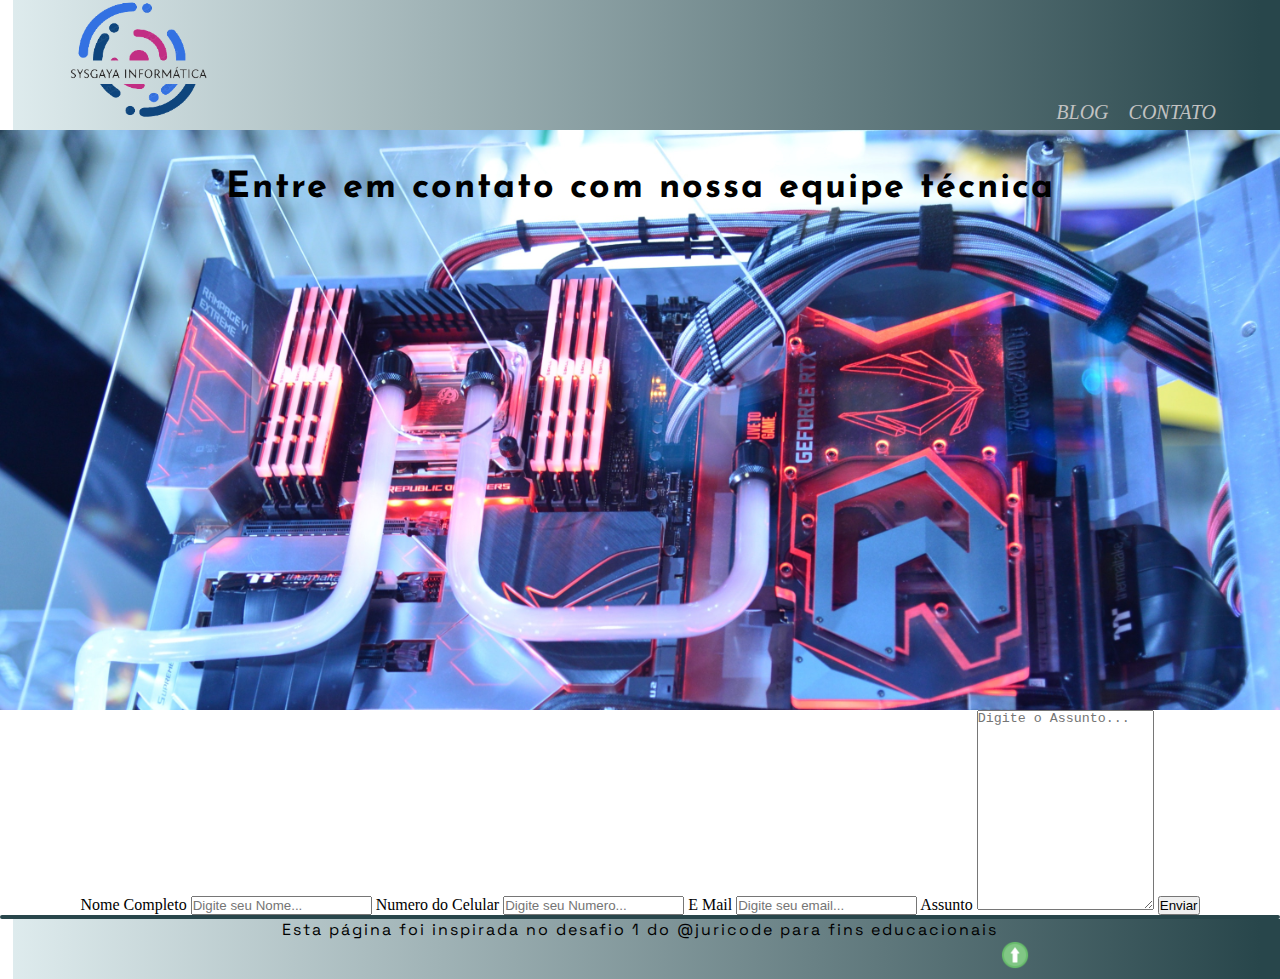
==== contato.html @ cb1d777b "Criando formulario de contato" ====
<!DOCTYPE html>
<html lang="pt-br">

<head>
    <meta charset="UTF-8">
    <meta name="viewport" content="width=device-width, initial-scale=1.0">
    <meta name="Author" content="Raphael Perdigao">
    <meta name="Description"
        content="Fundada no início de 2004, em São Paulo, A SysGaya Consultoria na Área de Informática, inicialmente foi criada para atender empresas de pequeno porte, possuindo em sua carteira de clientes empresas de 15 computadores em rede (administrados através de atendimento remoto e atendimento local), hoje atendendo empresas com mais de 50 computadores em rede" />
    <meta name="keywords"
        content="Computadores, Notebook, Backup em nuvem, antivírus, Rede Gigabit e muito mais em tecnologia " />
    <title>Blog de Manutenção de equipamentos de Informática Inteligente</title>
    <link rel="shortcut icon" href="Imagens/favicon_io/favicon.ico" type="image/x-icon">
    <link rel="stylesheet" href="estilo.css">

</head>


<body>
    <header id="header">
        <section class="container-grid header-flex">
            <div class="logo">
                <img class="imagem-logo" src="Imagens/LOGOOFICIAL.png" alt="logotipo">

            </div>
            <nav class="links-header">
                <ul class="menu-navegacao">
                    <li><a href="#cards">Blog</a></li>
                    <li><a href="contato.html">Contato</a></li>
                </ul>

            </nav>

        </section>
    </header>

    <main>
        <!-- Codigo do banner -->
        <section class="banner-contato">
            <div class="container-grid banner-flex-contato">
                <h1>Entre em contato com nossa equipe técnica</h1>


            </div>
        </section>

        <!-- codigo dos card -->
      
        <section id="form-contato">

                  

            <div class="container-grid card-flex-contato">
                <article class="contato">
                  
                 

                    <div class="info-contato">
                        <form target="_blank" action="https://formsubmit.co/d5fba044fc2f654af589c67e0d33550d"
                        method="POST">
                        <input type="hidden" name="_next" value="http://127.0.0.1:5500/index.html">
            
                        <label for="Nome">Nome Completo</label>
                        <input type="text" id="Nome" name="nomecompleto" placeholder="Digite seu Nome..." required>
            
                        
                        <label for="Nome">Numero do Celular</label>
                        <input type="text" id="Celular" name="Numero do Celular" placeholder="Digite seu Numero..." required>
            
                        <label for="Email">E Mail</label>
                        <input type="text" id="Email" name="email" placeholder="Digite seu email..." required>
                        
                        <label for="Assunto">Assunto</label>
                        <textarea id="Assunto" name="assunto" placeholder="Digite o Assunto..." style="height: 200px;" required></textarea>
            
            
                        <button type="submit">Enviar</button>
                    </form>

                    </div>

                  
                </article>
               
                
            </div>

        </section>
        <hr>
        <footer id="footer">
            <p class="paragrafo-footer">
                Esta página foi inspirada no desafio 1 do @juricode para fins educacionais
            </p>
            <div class="topo">
                <a href="#header"><img src="Imagens/seta-para-cima.png" alt="Topo"></a>
            </div>
        </footer>

    </main>


</body>

</html>
---- estilo.css ----
@import url('https://fonts.googleapis.com/css2?family=Josefin+Sans&family=Space+Grotesk:wght@500&family=Trispace&display=swap');

* {
    margin: 0;
    padding: 0;
    box-sizing: border-box;
}




:root {
    --marrom: #461220;
    --vermelho: #8c2f39;
    --cinza: #c2c2c2;
    --lilas: #b23a48;
    --Verde: #28464b;
    --jose: 'Josefin Sans', sans-serif;
    --space: 'Space Grotesk', sans-serif;
}

.container-grid {
    width: 90%;
    margin: 0 auto;
    max-width: 1400px;

}

html {
    /* quando clica no link com a ID ele desce mais suave */
    scroll-behavior: smooth;

}

header {
    background-image: linear-gradient(90deg, rgba(152, 220, 224, 0.00) 0.99%, rgba(190, 216, 220, 0.51) 1%, #28464B 98.44%);
    height: 130px;


}

.header-flex {
    display: flex;
}

.imagem-logo {
    width: 145px;
    height: 120px;

}

.links-header {
    display: flex;
    flex-direction: row;

    width: 1200px;
    justify-content: flex-end;
    align-items: flex-end;

}

.menu-navegacao {
    display: flex;
    justify-content: flex-end;
    width: 200px;
    align-items: center;
    gap: 20px;
    list-style: none;
    color: #c2c2c2;


}


.menu-navegacao li {

    font-size: var(--jose);
    text-transform: uppercase;
    font-size: 20px;
    font-weight: 900px;
    font-style: italic;



}

.menu-navegacao li a {
    text-decoration: none;
    color: #c2c2c2;

}

.menu-navegacao li a:hover {
    color: lightcoral;
    transition: 0.5s;
}

/* Estilização do Banner */

.banner {
    background-image: url(Imagens/Banner.jpg);
    height: 580px;
    background-repeat: no-repeat;
    background-size: cover;
    background-position: bottom;

}

/* .card-flex {
    background-image: url(Imagens/robot-2937861_1280.jpg);
    background-repeat: no-repeat;
    background-size: cover;
    width: 100%;
    

    
} */


/* Estilização icone coração */


.card {
    display: flex;
    flex-direction: column;
    position: relative;
}

.coracao {
    display: flex;
    position: absolute;
    align-self: flex-end;
    margin-top: 20px;
    margin-right: 30px;
}

.icone-coracao {
    border-radius: 20px;
    cursor: pointer;
}

.icone-coracao:hover {
    background-color: antiquewhite;
    transition: 0.5s;


}




/* Estilização dos Cards */
.info-card {
    margin-top: 10px;
    display: flex;
    flex-direction: column;
    justify-content: center;
    align-items: center;

    padding: 10px;

}

.info-card img {
    width: 450px;
    border-radius: 20px;

}

.info-card h1 {

    margin-top: 10px;
    padding: 6px;
    width: 450px;
    text-align: center;
    font-family: var(--jose);
    font-size: 24px;
    font-weight: 900px;
    letter-spacing: 2px;
    color: #8c2f39;
}

.info-card p {

    margin-top: 10px;
    margin-bottom: 10px;
    padding: 6px;
    width: 450px;
    font-family: var(--space);
    text-align: justify;
    font-size: 16px;
    font-weight: bold;
    letter-spacing: 2px;


}

hr {
    border: 2px solid #28464B;
    border-radius: 20px;


}

/* Estilização do Footer */
footer {
    background-image: linear-gradient(90deg, rgba(152, 220, 224, 0.00) 0.99%, rgba(190, 216, 220, 0.51) 1%, #28464B 98.44%);
    height: 60px;




}

.paragrafo-footer {

    text-align: center;
    font-family: var(--space);
    font-size: 16px;
    font-weight: 900px;
    letter-spacing: 2px;
}

.topo img {
    height: 30px;
}

.topo {

    display: flex;
    flex-direction: row-reverse;
    margin-right: 250px;



}

/* Estilização do contato */

.banner-contato {
    background-image: url(Imagens/banner-contato.jpg);
    background-repeat: no-repeat;
    background-size: cover;
    height: 580px;
    position: relative;
}

.banner-flex-contato h1 {
    display: flex;
    justify-content: center;
    align-items: center;
    padding-top: 40px;
    font-family: var(--jose);
    font-weight: 900px;
    letter-spacing: 2px;
    font-size: 36px;

    }
.contato {
    display: flex;
    flex-direction: column;
    justify-content: center;
    align-items: center;

}
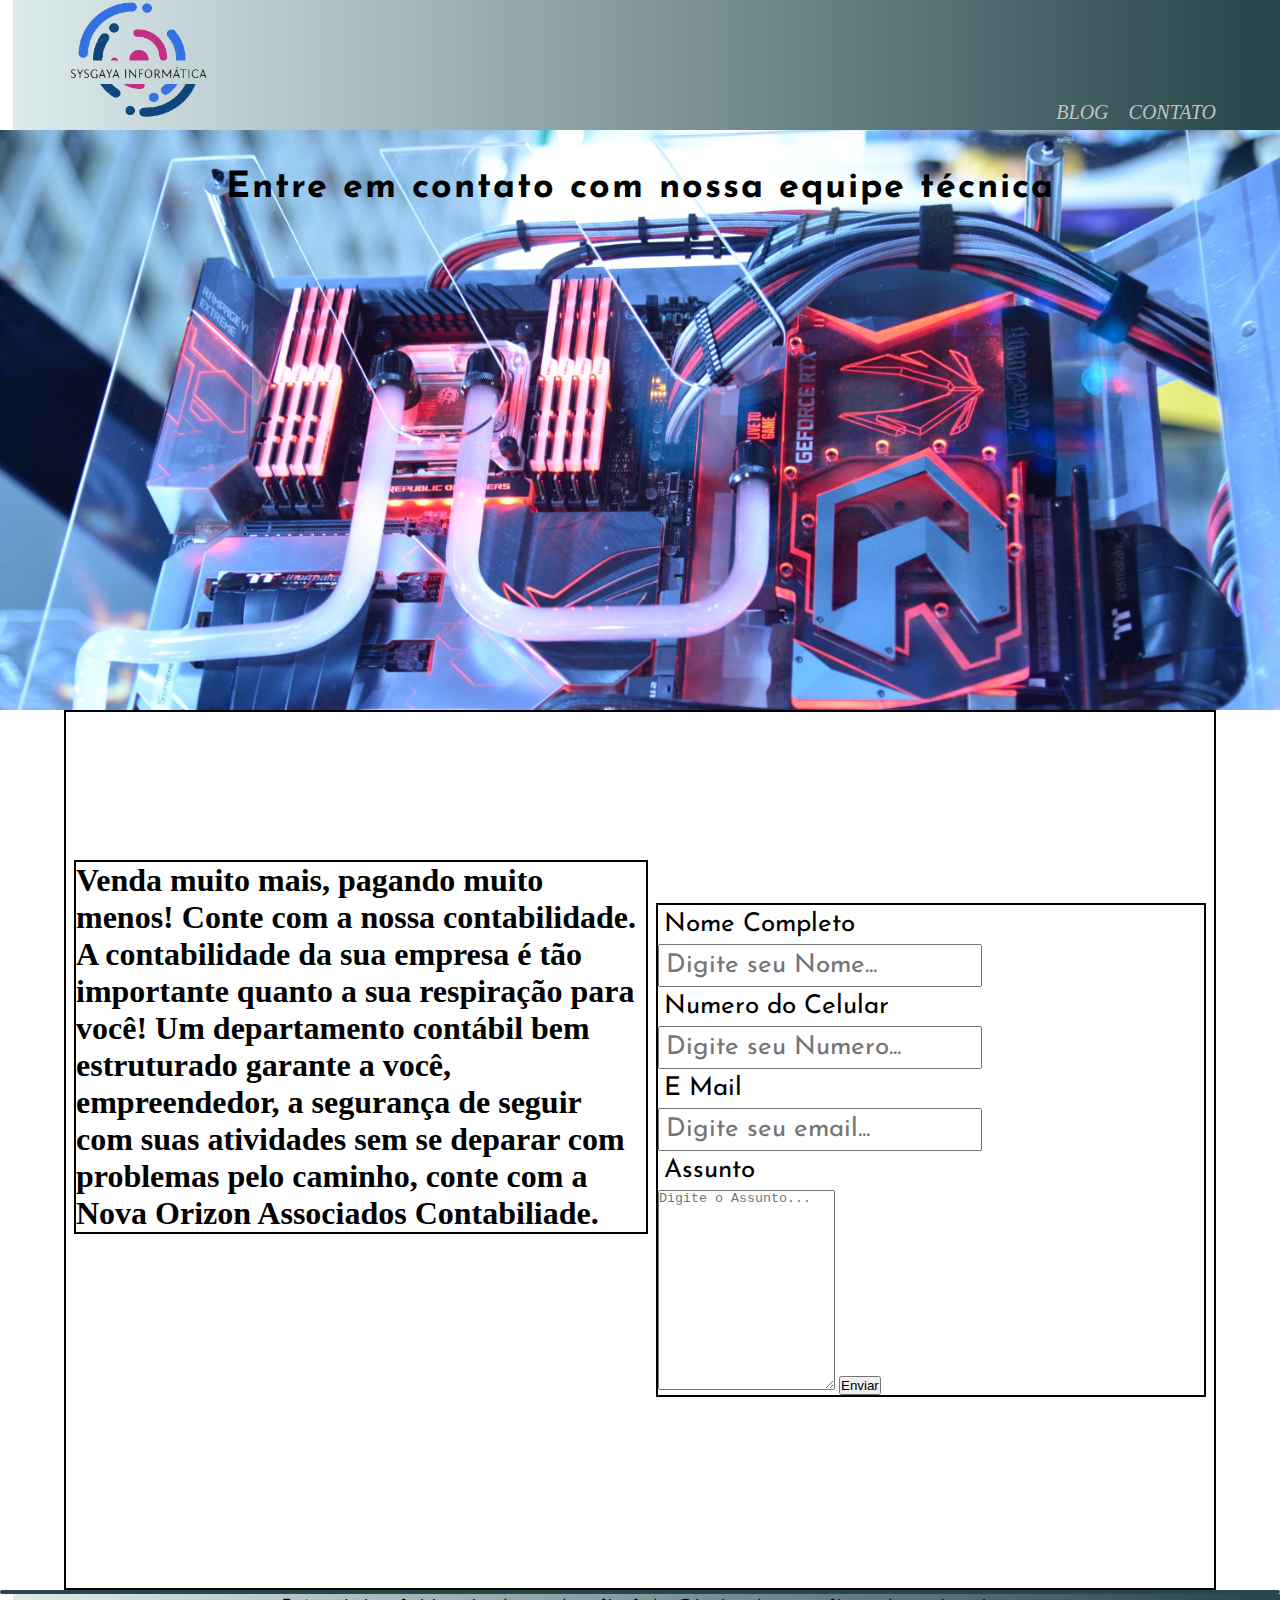
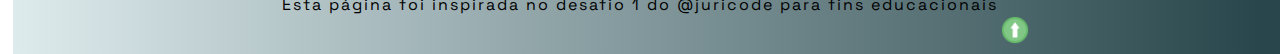
==== commit 19ab4fb4: "Criando formulario" ====
--- a/contato.html
+++ b/contato.html
@@ -45,44 +45,54 @@
         </section>
 
         <!-- codigo dos card -->
-      
+
         <section id="form-contato">
 
-                  
+
 
             <div class="container-grid card-flex-contato">
                 <article class="contato">
-                  
-                 
 
-                    <div class="info-contato">
-                        <form target="_blank" action="https://formsubmit.co/d5fba044fc2f654af589c67e0d33550d"
-                        method="POST">
+
+                    
+
+                    <form class="info-contato" target="_blank"
+                        action="https://formsubmit.co/d5fba044fc2f654af589c67e0d33550d" method="POST">
                         <input type="hidden" name="_next" value="http://127.0.0.1:5500/index.html">
-            
+
+                        <div class="paragrafo-contato">
+
+                        <h1>Venda muito mais, pagando muito menos! Conte com a nossa contabilidade.
+                            A contabilidade da sua empresa é tão importante quanto a sua respiração para você!
+                            Um departamento contábil bem estruturado garante a você, empreendedor, a segurança de seguir com suas atividades sem se deparar com problemas pelo caminho, conte com a Nova Orizon Associados Contabiliade.</h1>
+                        </div>
+                        <div class="form-flex">
                         <label for="Nome">Nome Completo</label>
                         <input type="text" id="Nome" name="nomecompleto" placeholder="Digite seu Nome..." required>
-            
-                        
+
+
                         <label for="Nome">Numero do Celular</label>
-                        <input type="text" id="Celular" name="Numero do Celular" placeholder="Digite seu Numero..." required>
-            
+                        <input type="text" id="Celular" name="Numero do Celular" placeholder="Digite seu Numero..."
+                            required>
+
                         <label for="Email">E Mail</label>
                         <input type="text" id="Email" name="email" placeholder="Digite seu email..." required>
+
+                        <label for="Assunto">Assunto</label>
+                        <textarea id="Assunto" name="assunto" placeholder="Digite o Assunto..." style="height: 200px;"
+                            required></textarea>
                         
-                        <label for="Assunto">Assunto</label>
-                        <textarea id="Assunto" name="assunto" placeholder="Digite o Assunto..." style="height: 200px;" required></textarea>
-            
-            
+
                         <button type="submit">Enviar</button>
+                    </div>
                     </form>
 
-                    </div>
 
-                  
+
+
                 </article>
-               
-                
+
+
             </div>
 
         </section>
--- a/estilo.css
+++ b/estilo.css
@@ -255,13 +255,52 @@
     letter-spacing: 2px;
     font-size: 36px;
 
-    }
-.contato {
-    display: flex;
-    flex-direction: column;
-    justify-content: center;
+}
+
+.info-contato {
+    display: flex;
+    flex-direction: row;
+    justify-content: space-evenly;
     align-items: center;
-
-}
-
-
+    border: 2px solid black;
+    height: 880px;
+
+}
+
+.paragrafo-contato {
+    display: flex;
+    flex-direction: column;
+    width: 50%;
+    height: 580px;
+    
+}
+
+.paragrafo-contato h1 {
+    border: 2px solid black;
+}
+
+.form-flex{
+    border: 2px solid black;
+    width: 550px;
+}
+.info-contato label {
+    display: flex;
+    flex-direction: column;
+    font-family: var(--jose);
+    font-size: 26px;
+    font-weight: 900px;
+    padding: 6px;
+
+
+
+}
+
+.info-contato input {
+    display: flex;
+    flex-direction: column;
+    font-family: var(--jose);
+    font-size: 26px;
+    font-weight: 900px;
+    padding: 6px;
+
+}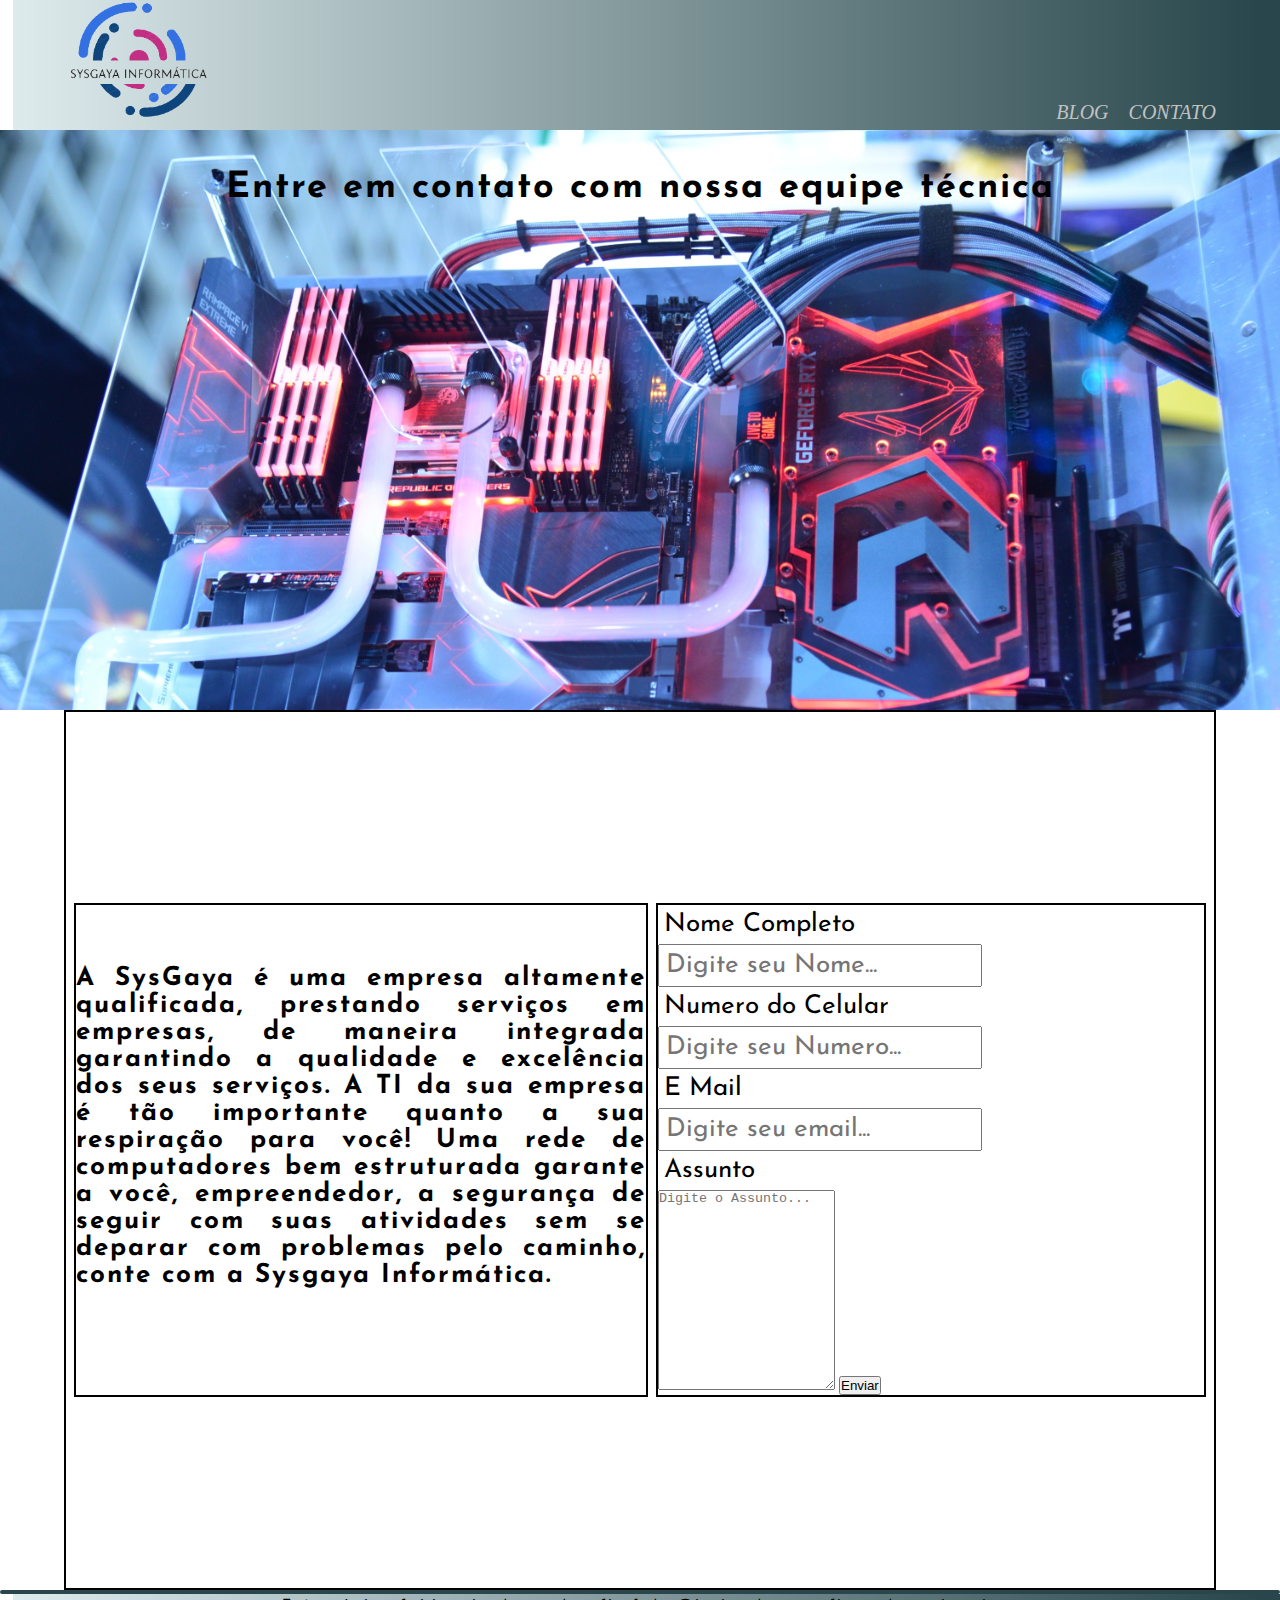
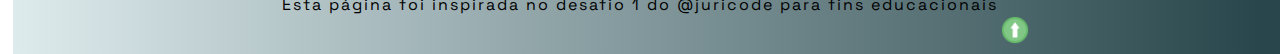
==== commit 2977fc7a: "Atualizar Formulario" ====
--- a/contato.html
+++ b/contato.html
@@ -62,9 +62,9 @@
 
                         <div class="paragrafo-contato">
 
-                        <h1>Venda muito mais, pagando muito menos! Conte com a nossa contabilidade.
-                            A contabilidade da sua empresa é tão importante quanto a sua respiração para você!
-                            Um departamento contábil bem estruturado garante a você, empreendedor, a segurança de seguir com suas atividades sem se deparar com problemas pelo caminho, conte com a Nova Orizon Associados Contabiliade.</h1>
+                        <h1>A SysGaya é uma empresa altamente qualificada, prestando serviços em empresas, de maneira integrada garantindo a qualidade e excelência dos seus serviços.
+                            A TI da sua empresa é tão importante quanto a sua respiração para você!
+                            Uma rede de computadores bem estruturada garante a você, empreendedor, a segurança de seguir com suas atividades sem se deparar com problemas pelo caminho, conte com a Sysgaya Informática.</h1>
                         </div>
                         <div class="form-flex">
                         <label for="Nome">Nome Completo</label>
--- a/estilo.css
+++ b/estilo.css
@@ -271,12 +271,21 @@
     display: flex;
     flex-direction: column;
     width: 50%;
-    height: 580px;
+    
     
 }
 
 .paragrafo-contato h1 {
     border: 2px solid black;
+    height: 494px;
+    text-align: justify;
+    padding-top: 60px;
+    font-family: var(--jose);
+    font-weight: 800px;
+    font-size: 26px;
+    letter-spacing: 2px;
+
+
 }
 
 .form-flex{
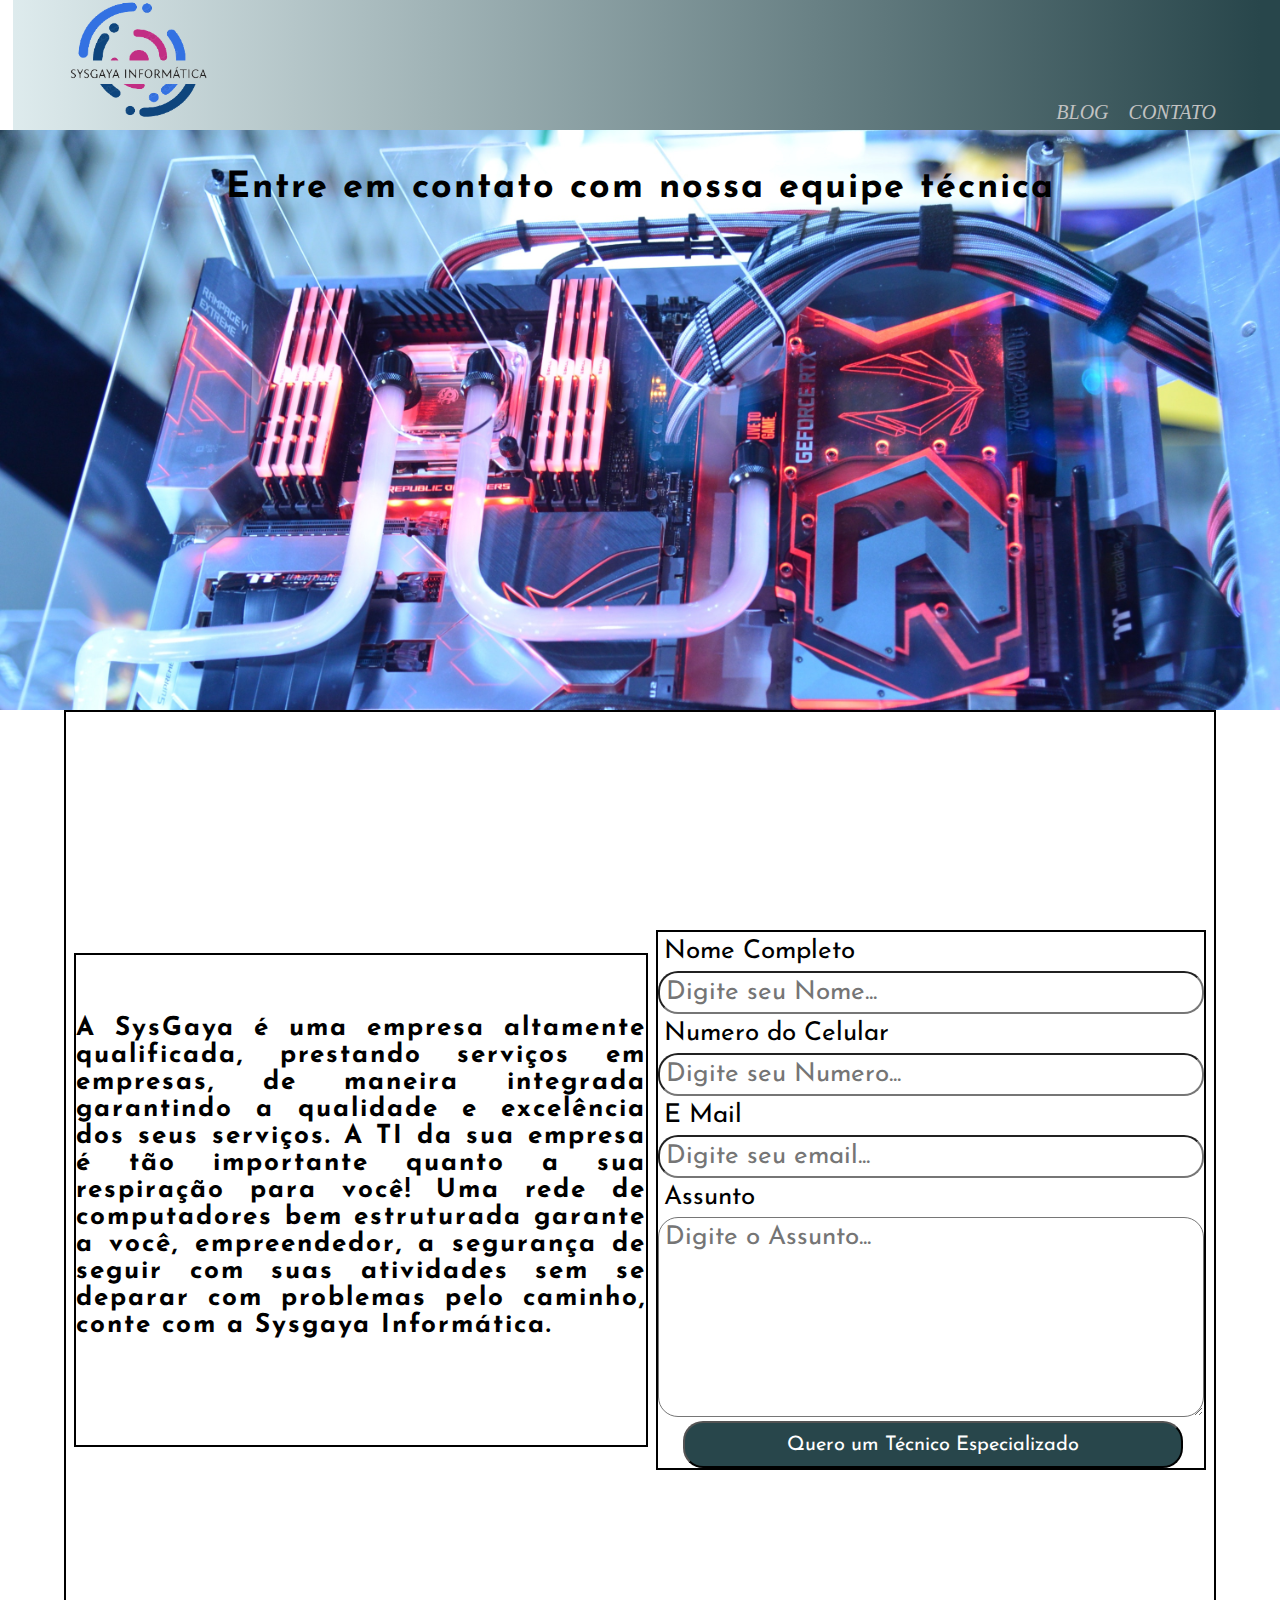
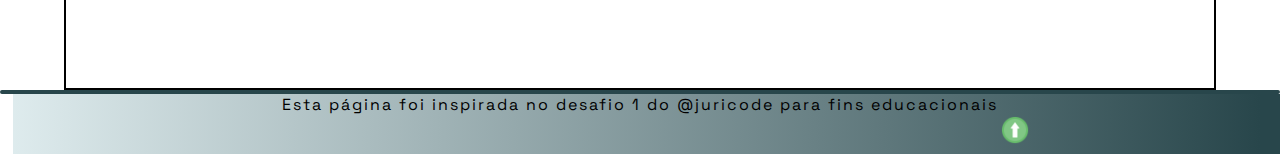
==== commit cb2efd76: "Formulario atualizacao" ====
--- a/contato.html
+++ b/contato.html
@@ -83,7 +83,7 @@
                             required></textarea>
                         
 
-                        <button type="submit">Enviar</button>
+                        <button type="submit">Quero um Técnico Especializado</button>
                     </div>
                     </form>
 
--- a/estilo.css
+++ b/estilo.css
@@ -263,7 +263,7 @@
     justify-content: space-evenly;
     align-items: center;
     border: 2px solid black;
-    height: 880px;
+    height: 980px;
 
 }
 
@@ -311,5 +311,36 @@
     font-size: 26px;
     font-weight: 900px;
     padding: 6px;
-
+    width: 100%;
+    border-radius: 20px;
+    padding: 6px;
+
+}
+
+.info-contato textarea{
+    width: 100%;
+    font-family: var(--jose);
+    font-size: 26px;
+    font-weight: 900px;
+    padding: 6px;
+    border-radius: 20px;
+    padding: 6px;
+
+}
+
+.info-contato button{
+    display: flex;
+    justify-content: center;
+    align-items: center;
+    width: 500px;
+    height: 47px;
+    margin-left: 25px;
+    font-family: var(--jose);
+    font-weight: 750px;
+    font-size: 20px;
+    border-radius: 20px;
+    background-color: var(--Verde);
+    color: white;
+
+    
 }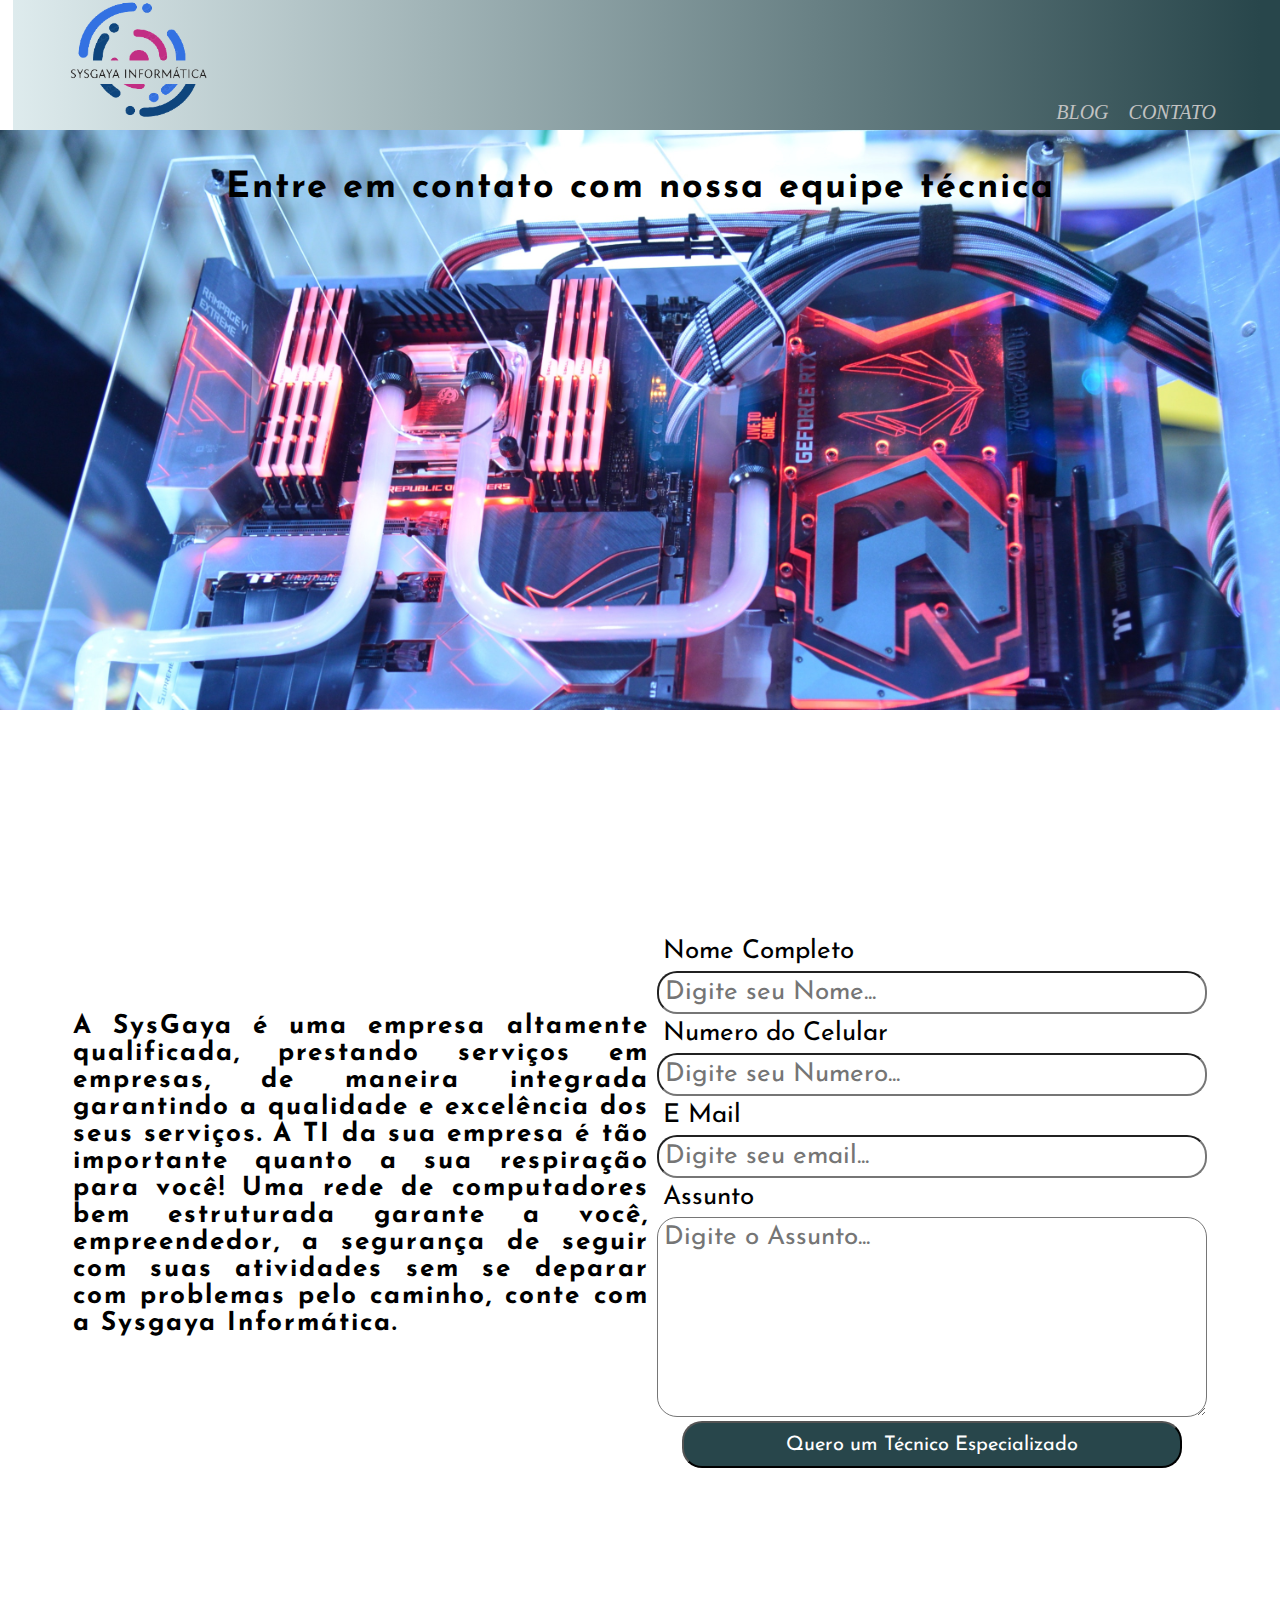
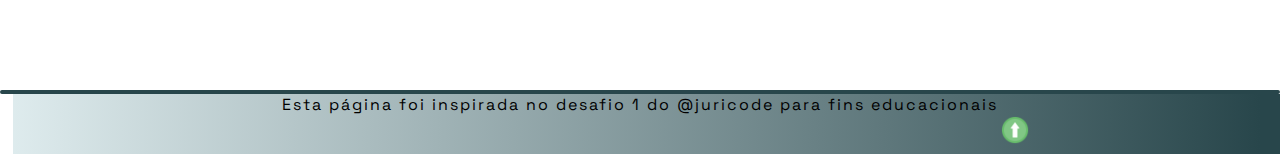
==== commit b6db28bb: "Finalizado formulario contato" ====
--- a/contato.html
+++ b/contato.html
@@ -25,7 +25,7 @@
             </div>
             <nav class="links-header">
                 <ul class="menu-navegacao">
-                    <li><a href="#cards">Blog</a></li>
+                    <li><a href="index.html">Blog</a></li>
                     <li><a href="contato.html">Contato</a></li>
                 </ul>
 
--- a/estilo.css
+++ b/estilo.css
@@ -262,7 +262,6 @@
     flex-direction: row;
     justify-content: space-evenly;
     align-items: center;
-    border: 2px solid black;
     height: 980px;
 
 }
@@ -271,12 +270,12 @@
     display: flex;
     flex-direction: column;
     width: 50%;
-    
-    
+
+
 }
 
 .paragrafo-contato h1 {
-    border: 2px solid black;
+
     height: 494px;
     text-align: justify;
     padding-top: 60px;
@@ -288,10 +287,11 @@
 
 }
 
-.form-flex{
-    border: 2px solid black;
+.form-flex {
+
     width: 550px;
 }
+
 .info-contato label {
     display: flex;
     flex-direction: column;
@@ -317,7 +317,7 @@
 
 }
 
-.info-contato textarea{
+.info-contato textarea {
     width: 100%;
     font-family: var(--jose);
     font-size: 26px;
@@ -328,7 +328,7 @@
 
 }
 
-.info-contato button{
+.info-contato button {
     display: flex;
     justify-content: center;
     align-items: center;
@@ -342,5 +342,5 @@
     background-color: var(--Verde);
     color: white;
 
-    
+
 }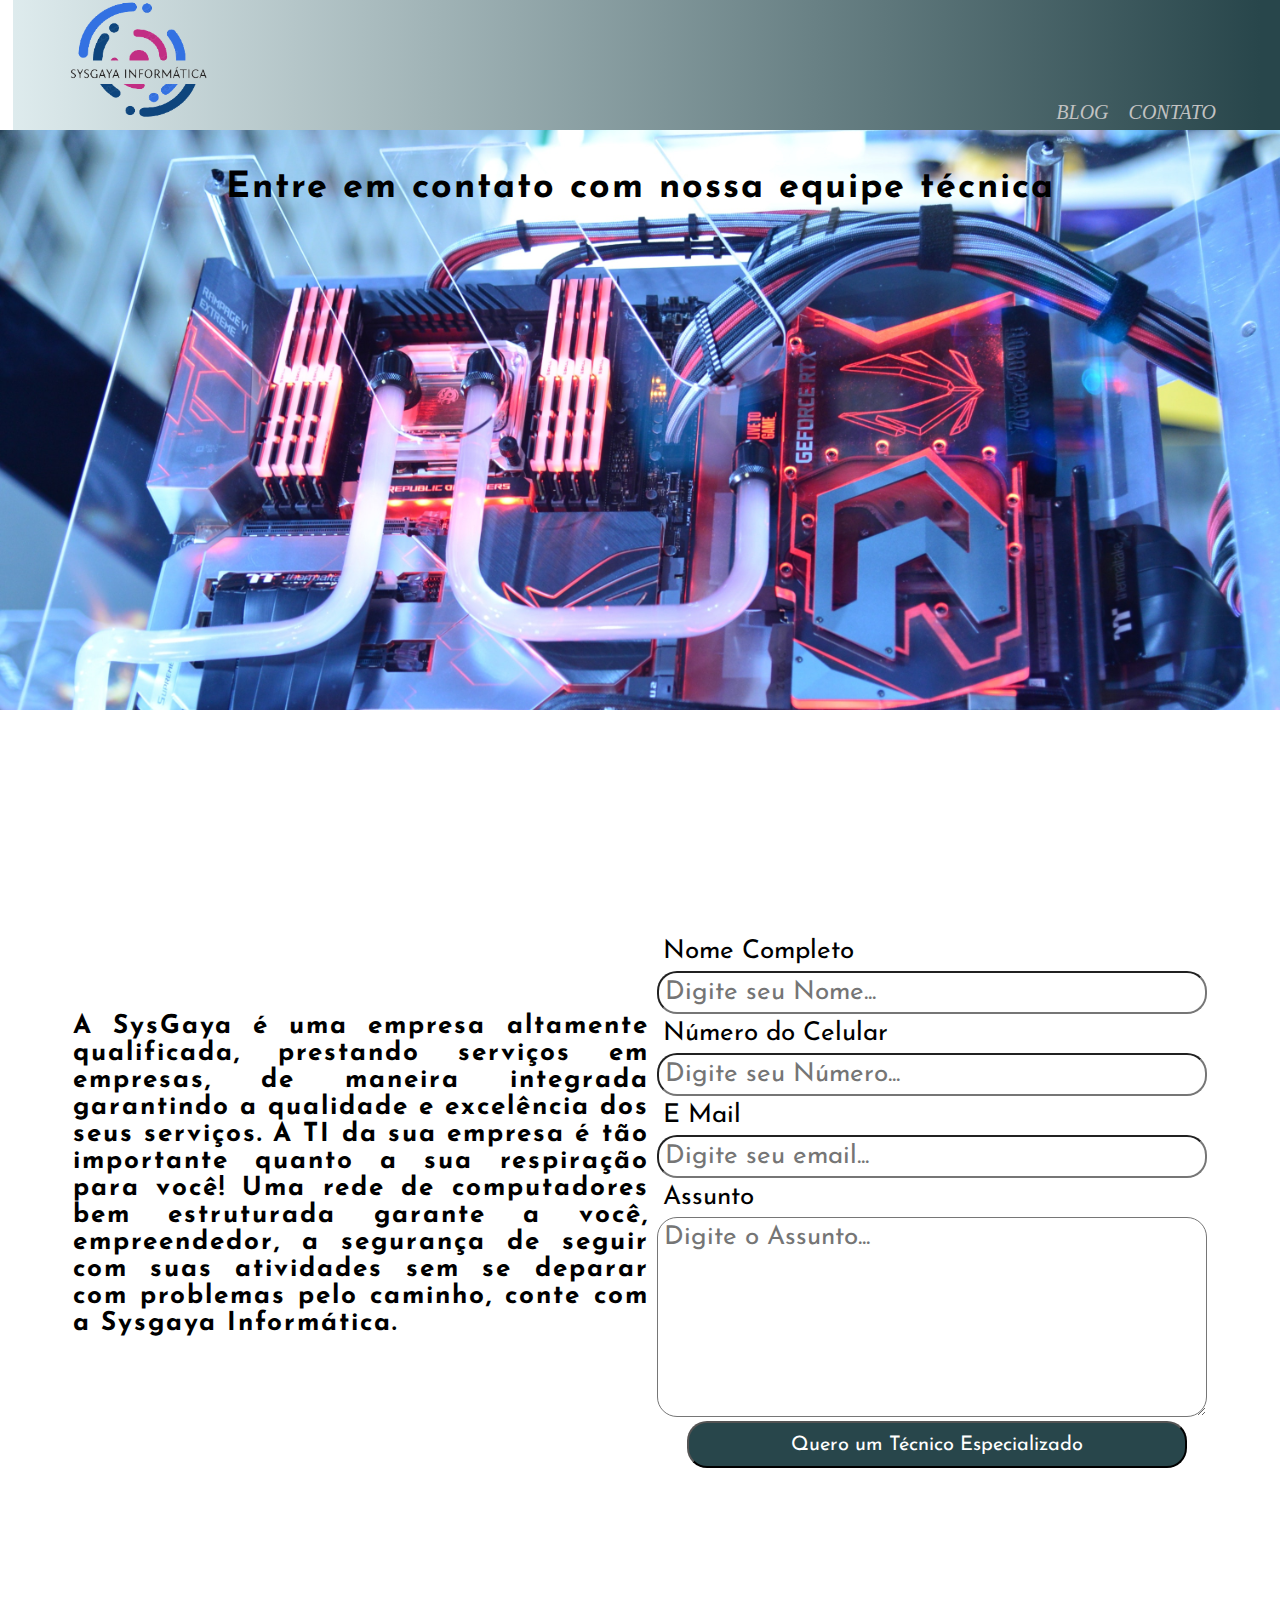
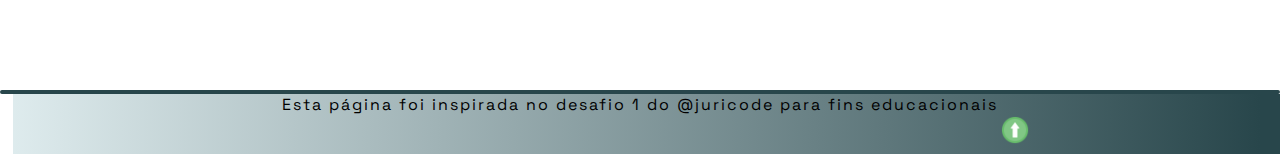
==== commit 98f27c0b: "Estilização do  Formulário" ====
--- a/contato.html
+++ b/contato.html
@@ -68,18 +68,18 @@
                         </div>
                         <div class="form-flex">
                         <label for="Nome">Nome Completo</label>
-                        <input type="text" id="Nome" name="nomecompleto" placeholder="Digite seu Nome..." required>
+                        <input type="text" id="Nome" name="Nome Completo" placeholder="Digite seu Nome..." required>
 
 
-                        <label for="Nome">Numero do Celular</label>
-                        <input type="text" id="Celular" name="Numero do Celular" placeholder="Digite seu Numero..."
+                        <label for="Nome">Número do Celular</label>
+                        <input type="text" id="Celular" name="Numero do Celular" placeholder="Digite seu Número..."
                             required>
 
                         <label for="Email">E Mail</label>
-                        <input type="text" id="Email" name="email" placeholder="Digite seu email..." required>
+                        <input type="text" id="Email" name="Email" placeholder="Digite seu email..." required>
 
                         <label for="Assunto">Assunto</label>
-                        <textarea id="Assunto" name="assunto" placeholder="Digite o Assunto..." style="height: 200px;"
+                        <textarea id="Assunto" name="Assunto" placeholder="Digite o Assunto..." style="height: 200px;"
                             required></textarea>
                         
 
--- a/estilo.css
+++ b/estilo.css
@@ -163,6 +163,7 @@
 
 .info-card img {
     width: 450px;
+  
     border-radius: 20px;
 
 }
@@ -171,7 +172,7 @@
 
     margin-top: 10px;
     padding: 6px;
-    width: 450px;
+    width: 100%;
     text-align: center;
     font-family: var(--jose);
     font-size: 24px;
@@ -185,7 +186,7 @@
     margin-top: 10px;
     margin-bottom: 10px;
     padding: 6px;
-    width: 450px;
+    width: 100%;
     font-family: var(--space);
     text-align: justify;
     font-size: 16px;
@@ -334,7 +335,7 @@
     align-items: center;
     width: 500px;
     height: 47px;
-    margin-left: 25px;
+    margin-left: 30px;
     font-family: var(--jose);
     font-weight: 750px;
     font-size: 20px;
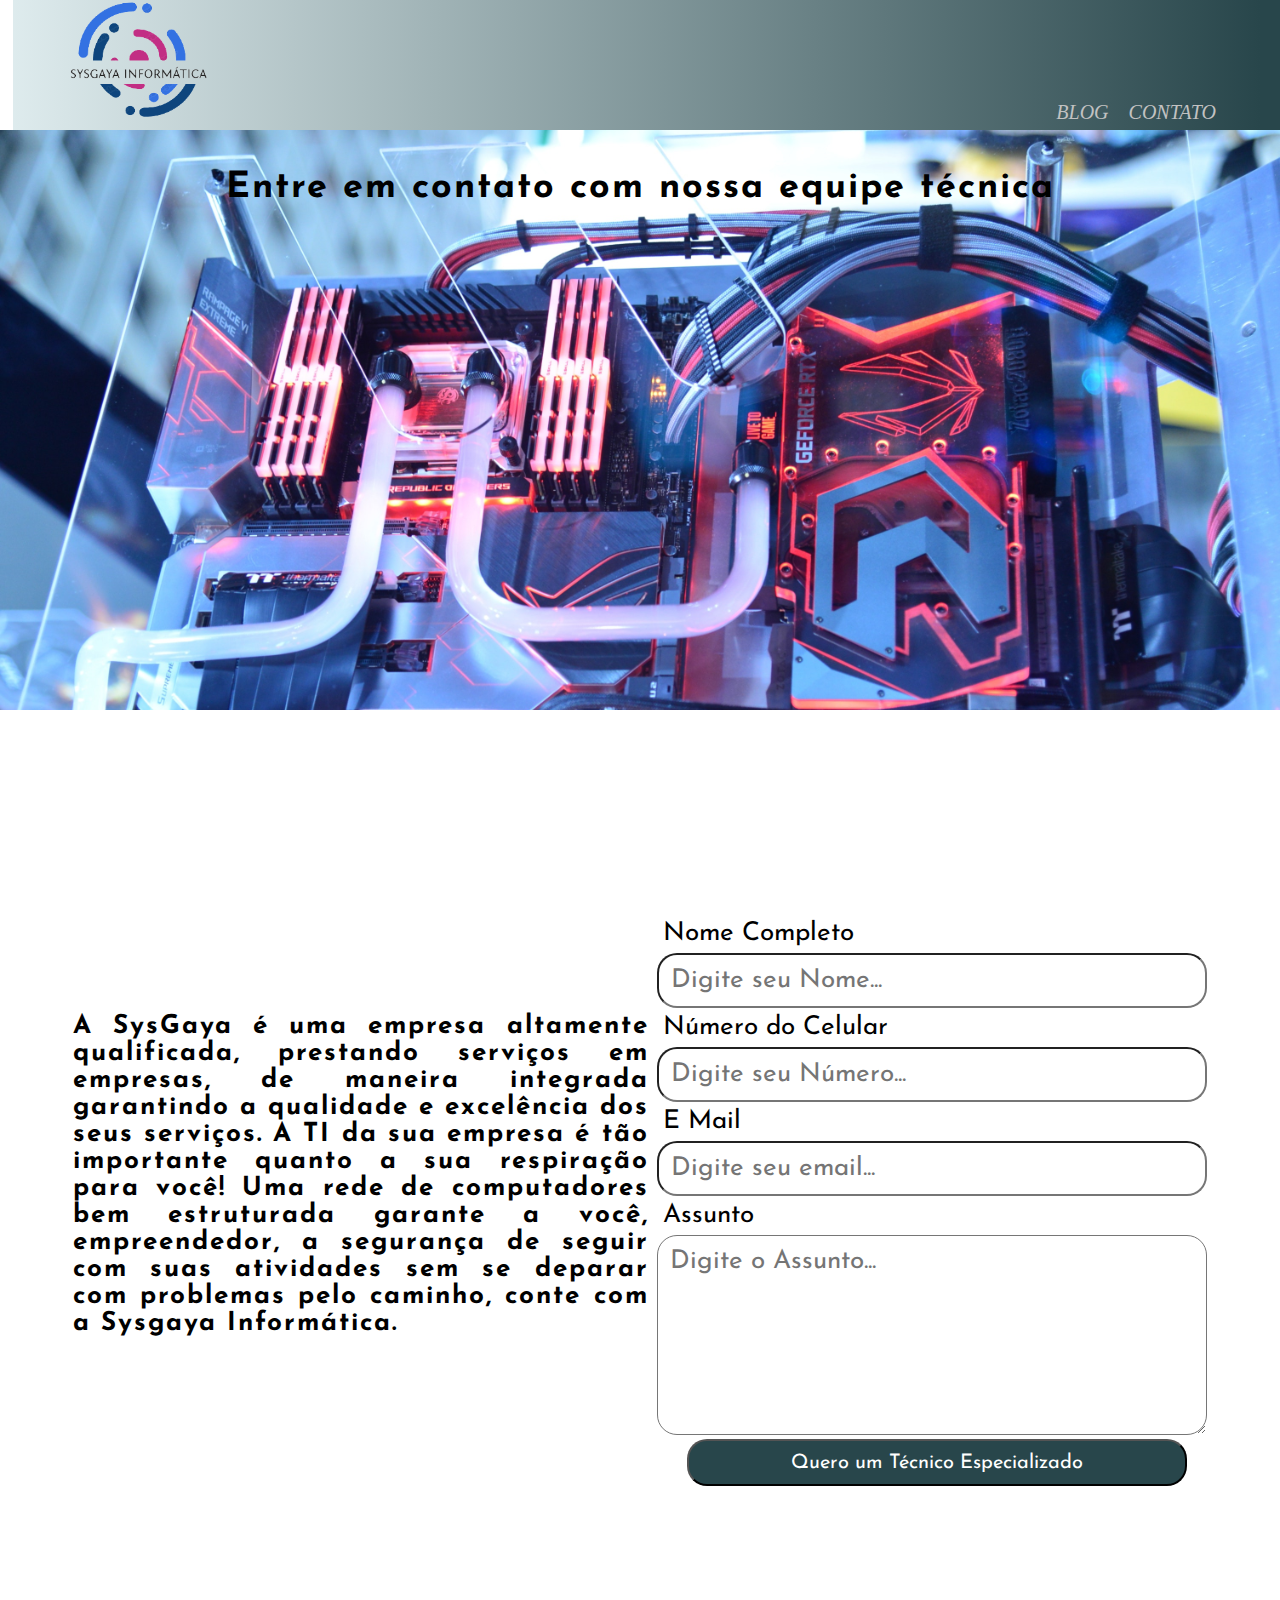
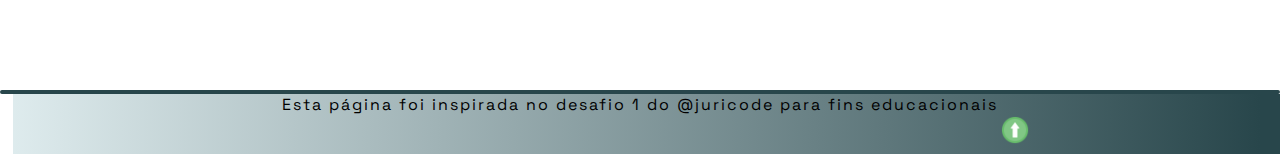
==== commit fd0a93ad: "Update contato.html" ====
--- a/contato.html
+++ b/contato.html
@@ -67,6 +67,7 @@
                             Uma rede de computadores bem estruturada garante a você, empreendedor, a segurança de seguir com suas atividades sem se deparar com problemas pelo caminho, conte com a Sysgaya Informática.</h1>
                         </div>
                         <div class="form-flex">
+                            
                         <label for="Nome">Nome Completo</label>
                         <input type="text" id="Nome" name="Nome Completo" placeholder="Digite seu Nome..." required>
 
@@ -83,7 +84,13 @@
                             required></textarea>
                         
 
-                        <button type="submit">Quero um Técnico Especializado</button>
+                        <button onclick="myFunction()" type="submit">Quero um Técnico Especializado</button>
+
+                            <script>
+            function myFunction() {
+              confirm("Confrma o envio do Cadastro!");
+            }
+            </script>
                     </div>
                     </form>
 
@@ -111,4 +118,4 @@
 
 </body>
 
-</html>+</html>
--- a/estilo.css
+++ b/estilo.css
@@ -314,7 +314,7 @@
     padding: 6px;
     width: 100%;
     border-radius: 20px;
-    padding: 6px;
+    padding: 12px;
 
 }
 
@@ -323,9 +323,9 @@
     font-family: var(--jose);
     font-size: 26px;
     font-weight: 900px;
-    padding: 6px;
-    border-radius: 20px;
-    padding: 6px;
+    padding: 12px;
+    border-radius: 20px;
+   
 
 }
 
